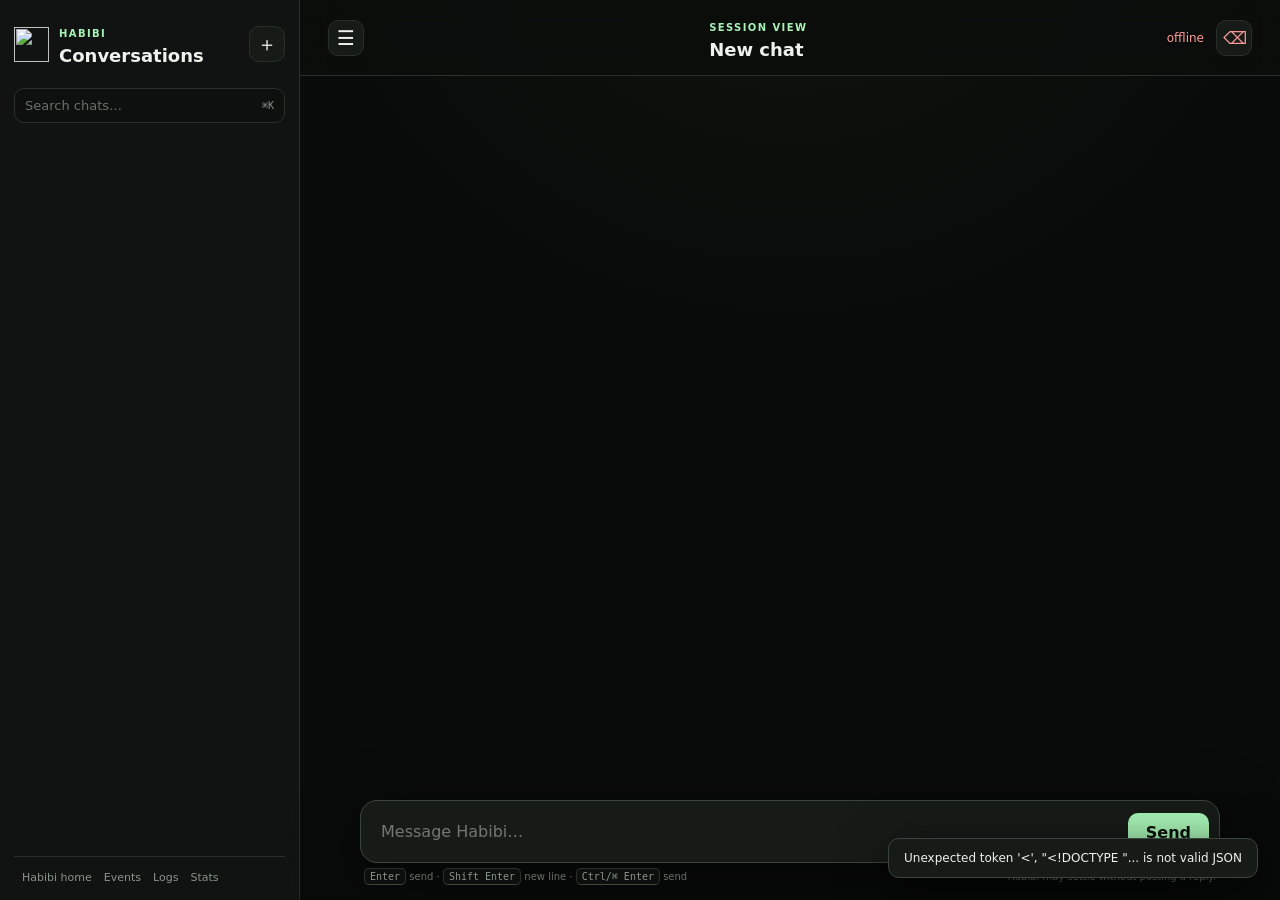
==== chat/web/index.html @ 2bbc8435 "Add official chat extension" ====
<!doctype html>
<html lang="en">
<head>
  <meta charset="utf-8">
  <meta name="viewport" content="width=device-width, initial-scale=1">
  <title>Habibi Chat</title>
  <link rel="stylesheet" href="./styles.css">
</head>
<body>
  <main class="app">
    <aside class="sidebar" id="sidebar">
      <div class="brand">
        <a class="brand-home" href="/" title="Habibi homepage" aria-label="Go to Habibi homepage">
          <img src="/assets/habibi-logo.svg" alt="">
          <div>
            <span class="eyebrow">HABIBI</span>
            <h1>Conversations</h1>
          </div>
        </a>
        <button id="new-session" class="icon-button" type="button" title="New chat (Ctrl/⌘ N)" aria-label="New chat">＋</button>
      </div>
      <label class="session-search">
        <span class="sr-only">Search conversations</span>
        <input id="session-search" type="search" placeholder="Search chats…" autocomplete="off">
        <kbd>⌘K</kbd>
      </label>
      <nav id="sessions" aria-label="Chat sessions"></nav>
      <div class="sidebar-footer">
        <a href="/">Habibi home</a><a href="/events">Events</a><a href="/logs">Logs</a><a href="/stats">Stats</a>
      </div>
    </aside>

    <section class="conversation">
      <header class="conversation-header">
        <button id="mobile-sidebar" class="icon-button mobile-only" type="button" aria-label="Open conversations">☰</button>
        <div class="conversation-heading">
          <span class="eyebrow">SESSION VIEW</span>
          <button id="rename-title" class="title-button" type="button" title="Rename conversation">
            <h2 id="session-title">New chat</h2><span aria-hidden="true">✎</span>
          </button>
        </div>
        <div class="header-actions">
          <span id="status" class="status" role="status" aria-live="polite">ready</span>
          <button id="delete-session" class="icon-button danger-button" type="button" title="Remove conversation" aria-label="Remove conversation">⌫</button>
        </div>
      </header>

      <div id="messages" class="messages" aria-live="polite"></div>

      <div class="composer-wrap">
        <form id="composer" class="composer">
          <textarea id="message-input" rows="1" placeholder="Message Habibi…" required></textarea>
          <button id="send-message" type="submit">Send</button>
        </form>
        <div class="composer-hint"><span><kbd>Enter</kbd> send · <kbd>Shift Enter</kbd> new line · <kbd>Ctrl/⌘ Enter</kbd> send</span><span>Habibi may settle without posting a reply.</span></div>
      </div>
    </section>
  </main>

  <dialog id="session-dialog">
    <form id="session-dialog-form" method="dialog">
      <div class="dialog-heading"><span class="eyebrow" id="dialog-eyebrow">CONVERSATION</span><h3 id="dialog-title">New conversation</h3></div>
      <p id="dialog-description" class="dialog-description"></p>
      <label id="dialog-name-label">Name<input id="dialog-name" maxlength="120" autocomplete="off" placeholder="New chat"></label>
      <div class="dialog-actions"><button class="secondary" value="cancel" type="button" id="dialog-cancel">Cancel</button><button class="primary" type="submit" id="dialog-confirm">Create</button></div>
    </form>
  </dialog>
  <div id="toast" class="toast" role="status" aria-live="polite" hidden></div>
  <script src="./app.js" type="module"></script>
</body>
</html>
---- chat/web/styles.css ----
:root {
  color-scheme: dark;
  --background: #090b0a;
  --panel: #101311;
  --panel-raised: #171b18;
  --panel-hover: #1c211d;
  --border: #293029;
  --border-strong: #3a463c;
  --muted: #89938b;
  --text: #edf2ed;
  --accent: #a7f3b5;
  --accent-dark: #173b20;
  --danger: #ff9b9b;
  --danger-dark: #3c1919;
  font-family: Inter, ui-sans-serif, system-ui, -apple-system, BlinkMacSystemFont, "Segoe UI", sans-serif;
}

* { box-sizing: border-box; }
body { margin: 0; background: var(--background); color: var(--text); }
button, textarea, input { font: inherit; }
button, a { -webkit-tap-highlight-color: transparent; }
button { cursor: pointer; }
button:disabled { cursor: not-allowed; opacity: .45; }
.sr-only { position: absolute; width: 1px; height: 1px; padding: 0; overflow: hidden; clip: rect(0, 0, 0, 0); white-space: nowrap; border: 0; }
.mobile-only { display: none; }
kbd { padding: 2px 5px; border: 1px solid var(--border); border-bottom-color: var(--border-strong); border-radius: 5px; background: #0c0f0d; color: var(--muted); font: 10px ui-monospace, monospace; }

.app { display: grid; grid-template-columns: 300px 1fr; height: 100dvh; overflow: hidden; }
.sidebar { display: grid; grid-template-rows: auto auto 1fr auto; border-right: 1px solid var(--border); background: var(--panel); padding: 22px 14px 14px; overflow: hidden; }
.brand, .conversation-header { display: flex; align-items: center; justify-content: space-between; gap: 16px; }
.brand-home { display: flex; align-items: center; gap: 10px; min-width: 0; color: var(--text); text-decoration: none; }
.brand-home img { width: 35px; height: 35px; flex: 0 0 auto; transition: transform .18s ease, filter .18s ease; }
.brand-home:hover img { transform: translateY(-1px) scale(1.04); filter: drop-shadow(0 0 9px #a7f3b555); }
.brand-home:focus-visible { border-radius: 8px; outline: 2px solid var(--accent); outline-offset: 4px; }
h1, h2, h3 { margin: 4px 0 0; font-weight: 600; }
h1, h2 { font-size: 18px; }
h3 { font-size: 21px; }
.eyebrow { color: var(--accent); font-size: 10px; font-weight: 750; letter-spacing: .14em; }
.icon-button { display: grid; place-items: center; width: 36px; height: 36px; flex: 0 0 auto; border-radius: 10px; border: 1px solid var(--border); background: var(--panel-raised); color: var(--text); font-size: 20px; }
.icon-button:hover { border-color: var(--border-strong); background: var(--panel-hover); }

.session-search { display: flex; align-items: center; gap: 8px; margin-top: 22px; padding: 0 10px; border: 1px solid var(--border); border-radius: 10px; background: #0d100e; }
.session-search:focus-within { border-color: #4c6d52; box-shadow: 0 0 0 3px #84ed9820; }
.session-search input { width: 100%; min-width: 0; padding: 9px 0; border: 0; outline: 0; background: transparent; color: var(--text); font-size: 13px; }
.session-search input::placeholder { color: #69716a; }
.session-search kbd { border: 0; background: none; padding: 0; }
#sessions { display: grid; align-content: start; gap: 5px; margin-top: 14px; overflow-y: auto; scrollbar-width: thin; }
.session { display: grid; grid-template-columns: minmax(0, 1fr) 30px; align-items: center; border: 1px solid transparent; border-radius: 11px; color: var(--muted); }
.session:hover { background: var(--panel-raised); color: var(--text); }
.session.active { border-color: var(--border); background: var(--accent-dark); color: var(--accent); }
.session-main, .session-action { border: 0; background: transparent; color: inherit; }
.session-main { display: grid; gap: 3px; min-width: 0; padding: 10px 4px 10px 11px; text-align: left; }
.session-main strong, .session-main span { overflow: hidden; text-overflow: ellipsis; white-space: nowrap; }
.session-main strong { font-size: 13px; font-weight: 600; }
.session-main span { color: var(--muted); font-size: 11px; }
.session-action { height: 30px; border-radius: 8px; opacity: 0; }
.session:hover .session-action, .session.active .session-action, .session-action:focus { opacity: 1; }
.session-action:hover { background: #ffffff0c; }
.session-empty { margin: 22px 8px; color: var(--muted); font-size: 12px; text-align: center; }
.sidebar-footer { display: flex; gap: 12px; padding: 14px 8px 2px; border-top: 1px solid var(--border); }
.sidebar-footer a { color: var(--muted); font-size: 11px; text-decoration: none; }
.sidebar-footer a:hover { color: var(--accent); }

.conversation { display: grid; grid-template-rows: auto minmax(0, 1fr) auto; min-width: 0; background: radial-gradient(circle at 50% -20%, #18301d55, transparent 42%), var(--background); }
.conversation-header { min-height: 76px; padding: 14px 28px; border-bottom: 1px solid var(--border); background: #0b0e0ce8; backdrop-filter: blur(14px); }
.conversation-heading { min-width: 0; }
.title-button { display: flex; align-items: center; gap: 8px; max-width: 60vw; padding: 0; border: 0; background: transparent; color: var(--text); text-align: left; }
.title-button h2 { overflow: hidden; text-overflow: ellipsis; white-space: nowrap; }
.title-button > span { margin-top: 4px; color: var(--muted); font-size: 12px; opacity: 0; }
.title-button:hover > span, .title-button:focus > span { opacity: 1; }
.header-actions { display: flex; align-items: center; gap: 12px; }
.danger-button { color: var(--danger); font-size: 17px; }
.status { color: var(--muted); font-size: 12px; white-space: nowrap; }
.status.busy { color: var(--accent); }
.status.busy::before { content: ""; display: inline-block; width: 6px; height: 6px; margin-right: 7px; border-radius: 50%; background: currentColor; animation: pulse 1.1s ease-in-out infinite; }
.status.success { color: var(--accent); }
.status.settled { color: #d8c88b; }
.status.error { color: var(--danger); }
@keyframes pulse { 50% { opacity: .25; transform: scale(.7); } }

.messages { width: min(860px, 100%); margin: 0 auto; padding: 38px 28px 70px; overflow-y: auto; scroll-behavior: smooth; }
.empty-state { display: grid; justify-items: center; gap: 9px; margin-top: min(24vh, 180px); color: var(--muted); text-align: center; }
.empty-state strong { color: var(--text); font-size: 18px; font-weight: 600; }
.empty-state span { max-width: 430px; font-size: 13px; }
.empty-state button { margin-top: 12px; }
.message { margin-bottom: 27px; animation: message-in .18s ease-out; }
@keyframes message-in { from { opacity: 0; transform: translateY(5px); } }
.message-heading { display: flex; align-items: center; gap: 9px; margin-bottom: 7px; }
.message .role { color: var(--muted); font-size: 10px; font-weight: 750; letter-spacing: .09em; text-transform: uppercase; }
.message time { color: #5f6861; font-size: 10px; }
.message .content { line-height: 1.67; white-space: pre-wrap; overflow-wrap: anywhere; }
.message.user { margin-left: 16%; padding: 14px 16px; border: 1px solid var(--border); border-radius: 15px 15px 4px 15px; background: var(--panel-raised); }
.message.assistant { margin-right: 10%; }
.message.assistant .role { color: var(--accent); }
.message.pending { opacity: .62; }

.composer-wrap { width: min(860px, calc(100% - 40px)); margin: 0 auto 18px; }
.composer { display: flex; align-items: end; gap: 10px; padding: 10px; border: 1px solid var(--border-strong); border-radius: 17px; background: var(--panel-raised); box-shadow: 0 18px 60px #0009; }
.composer:focus-within { border-color: #628169; box-shadow: 0 18px 60px #0009, 0 0 0 3px #84ed9815; }
.composer textarea { flex: 1; min-height: 39px; max-height: 180px; resize: none; border: 0; outline: 0; padding: 9px 10px; background: transparent; color: var(--text); line-height: 1.45; }
.composer textarea:disabled { color: var(--muted); }
.composer > button, .primary, .secondary, .danger { border-radius: 10px; padding: 10px 18px; font-weight: 700; }
.composer > button, .primary { border: 0; background: var(--accent); color: #071109; }
.secondary { border: 1px solid var(--border); background: var(--panel-raised); color: var(--text); }
.danger { border: 1px solid #824040; background: var(--danger-dark); color: var(--danger); }
.composer-hint { display: flex; justify-content: space-between; gap: 20px; padding: 8px 4px 0; color: #687069; font-size: 10px; }

 dialog { width: min(460px, calc(100% - 32px)); padding: 0; border: 1px solid var(--border-strong); border-radius: 16px; background: var(--panel); color: var(--text); box-shadow: 0 30px 100px #000d; }
dialog::backdrop { background: #030504b8; backdrop-filter: blur(4px); }
dialog form { display: grid; gap: 20px; padding: 24px; }
.dialog-description { margin: -8px 0 0; color: var(--muted); font-size: 13px; line-height: 1.55; }
dialog label { display: grid; gap: 7px; color: var(--muted); font-size: 12px; }
dialog input { width: 100%; padding: 11px 12px; border: 1px solid var(--border); border-radius: 10px; outline: 0; background: #0b0e0c; color: var(--text); }
dialog input:focus { border-color: #628169; box-shadow: 0 0 0 3px #84ed9815; }
.dialog-actions { display: flex; justify-content: flex-end; gap: 9px; }
.toast { position: fixed; right: 22px; bottom: 22px; z-index: 20; max-width: min(420px, calc(100% - 44px)); padding: 12px 15px; border: 1px solid var(--border-strong); border-radius: 11px; background: var(--panel-raised); color: var(--text); box-shadow: 0 14px 50px #000b; font-size: 12px; }

@media (max-width: 760px) {
  .app { grid-template-columns: 1fr; }
  .mobile-only { display: grid; }
  .sidebar { position: fixed; inset: 0 auto 0 0; z-index: 10; width: min(320px, 88vw); transform: translateX(-102%); transition: transform .2s ease; box-shadow: 20px 0 70px #000c; }
  .sidebar.open { transform: translateX(0); }
  .conversation-header { justify-content: flex-start; padding-inline: 14px; }
  .conversation-heading { flex: 1; }
  .status { display: none; }
  .messages { padding: 28px 16px 55px; }
  .message.user { margin-left: 7%; }
  .message.assistant { margin-right: 3%; }
  .composer-wrap { width: calc(100% - 24px); margin-bottom: 10px; }
  .composer-hint { justify-content: center; }
  .composer-hint span:last-child { display: none; }
}
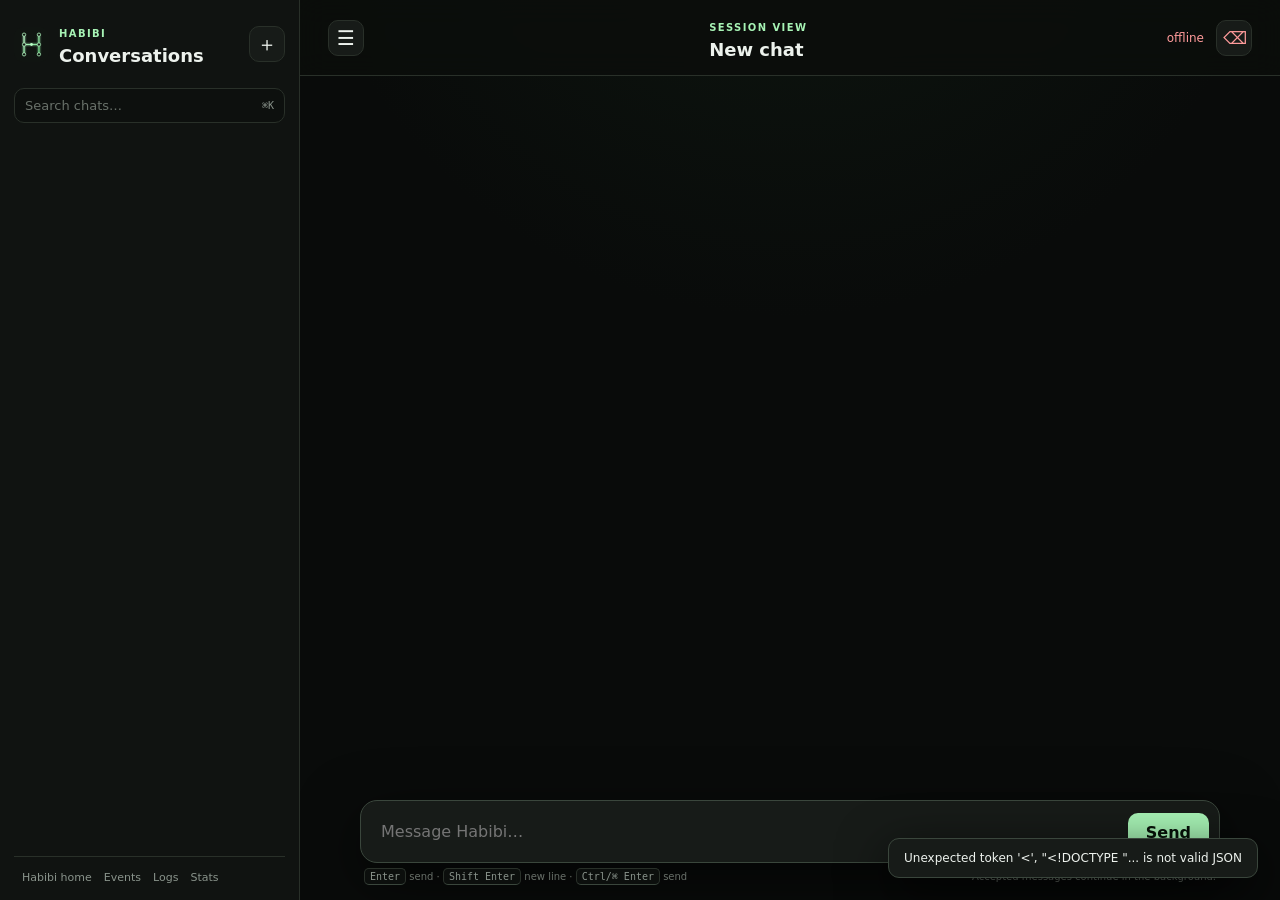
==== commit 740c6053: "Stream Chat over the durable event engine" ====
--- a/chat/web/index.html
+++ b/chat/web/index.html
@@ -52,7 +52,7 @@
           <textarea id="message-input" rows="1" placeholder="Message Habibi…" required></textarea>
           <button id="send-message" type="submit">Send</button>
         </form>
-        <div class="composer-hint"><span><kbd>Enter</kbd> send · <kbd>Shift Enter</kbd> new line · <kbd>Ctrl/⌘ Enter</kbd> send</span><span>Habibi may settle without posting a reply.</span></div>
+        <div class="composer-hint"><span><kbd>Enter</kbd> send · <kbd>Shift Enter</kbd> new line · <kbd>Ctrl/⌘ Enter</kbd> send</span><span>Accepted messages continue in the background.</span></div>
       </div>
     </section>
   </main>
--- a/chat/web/styles.css
+++ b/chat/web/styles.css
@@ -61,7 +61,7 @@
 .sidebar-footer a { color: var(--muted); font-size: 11px; text-decoration: none; }
 .sidebar-footer a:hover { color: var(--accent); }
 
-.conversation { display: grid; grid-template-rows: auto minmax(0, 1fr) auto; min-width: 0; background: radial-gradient(circle at 50% -20%, #18301d55, transparent 42%), var(--background); }
+.conversation { display: grid; grid-template-rows: auto minmax(0, 1fr) auto; min-width: 0; min-height: 0; height: 100dvh; overflow: hidden; background: radial-gradient(circle at 50% -20%, #18301d55, transparent 42%), var(--background); }
 .conversation-header { min-height: 76px; padding: 14px 28px; border-bottom: 1px solid var(--border); background: #0b0e0ce8; backdrop-filter: blur(14px); }
 .conversation-heading { min-width: 0; }
 .title-button { display: flex; align-items: center; gap: 8px; max-width: 60vw; padding: 0; border: 0; background: transparent; color: var(--text); text-align: left; }
@@ -74,11 +74,10 @@
 .status.busy { color: var(--accent); }
 .status.busy::before { content: ""; display: inline-block; width: 6px; height: 6px; margin-right: 7px; border-radius: 50%; background: currentColor; animation: pulse 1.1s ease-in-out infinite; }
 .status.success { color: var(--accent); }
-.status.settled { color: #d8c88b; }
 .status.error { color: var(--danger); }
 @keyframes pulse { 50% { opacity: .25; transform: scale(.7); } }
 
-.messages { width: min(860px, 100%); margin: 0 auto; padding: 38px 28px 70px; overflow-y: auto; scroll-behavior: smooth; }
+.messages { width: min(860px, 100%); min-height: 0; height: 100%; margin: 0 auto; padding: 38px 28px 70px; overflow-y: auto; overscroll-behavior: contain; scroll-behavior: smooth; scrollbar-width: thin; }
 .empty-state { display: grid; justify-items: center; gap: 9px; margin-top: min(24vh, 180px); color: var(--muted); text-align: center; }
 .empty-state strong { color: var(--text); font-size: 18px; font-weight: 600; }
 .empty-state span { max-width: 430px; font-size: 13px; }
